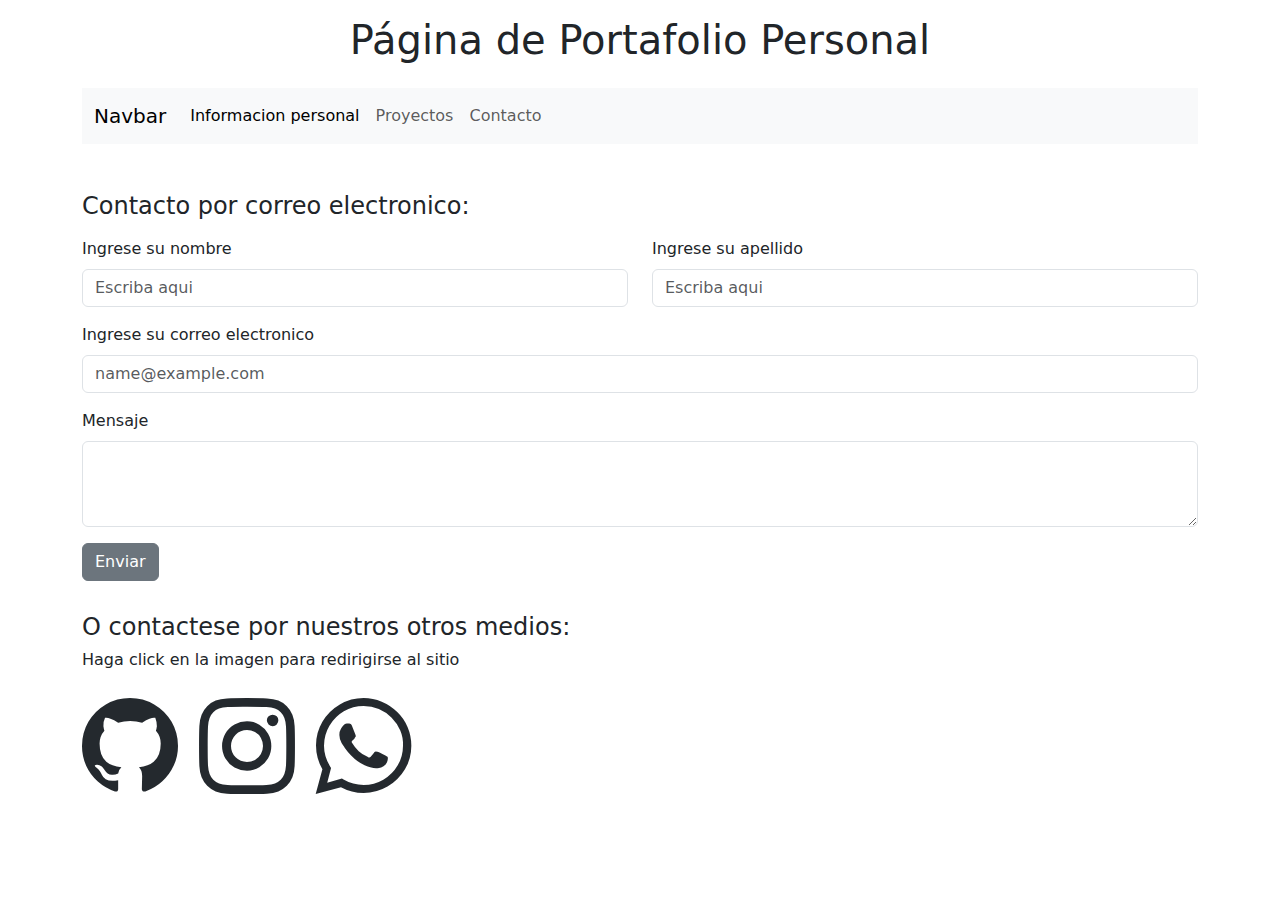
==== contacto.html @ 9cd0e183 "Subiendo a github pages y probando" ====
<!doctype html>
<html lang="en">
  <head>
    <meta charset="utf-8">
    <meta name="viewport" content="width=device-width, initial-scale=1">
    <title>Portfolio personal</title>
    <link rel="stylesheet" href="styles.css">
    <link rel="stylesheet" href=".\bootstrap\bootstrap.min.css">
    <link rel="stylesheet" href="https://cdn.jsdelivr.net/npm/bootstrap-icons@1.11.3/font/bootstrap-icons.min.css">
  </head>
  <body>
    <div class="container">
      <header>
        <h1>Página de Portafolio Personal</h1>
      </header>
      <nav class="navbar navbar-expand-lg bg-body-tertiary">
        <div class="container-fluid">
          <a class="navbar-brand" href="#">Navbar</a>
          <button class="navbar-toggler" type="button" data-bs-toggle="collapse" data-bs-target="#navbarNavAltMarkup" aria-controls="navbarNavAltMarkup" aria-expanded="false" aria-label="Toggle navigation">
            <span class="navbar-toggler-icon"></span>
          </button>
          <div class="collapse navbar-collapse" id="navbarNavAltMarkup">
            <div class="navbar-nav">
              <a class="nav-link active" aria-current="page" href=".\index.html">Informacion personal</a>
              <a class="nav-link" href=".\proyectos.html">Proyectos</a>
              <a class="nav-link" href=".\contacto.html">Contacto</a>
            </div>
          </div>
        </div>
      </nav>
      <section>
        <article>
          <h4 class="marginBottom">Contacto por correo electronico:</h4>
          <form action="https://formsubmit.co/axelmarting2002@gmail.com" method="POST">
            <div class="row">
              <div class="col">
                <label class="form-label">Ingrese su nombre</label>
                <input type="text" class="form-control" placeholder="Escriba aqui" aria-label="First name" name="name">
              </div>
              <div class="col marginBottom">
                <label class="form-label">Ingrese su apellido</label>
                <input type="text" class="form-control" placeholder="Escriba aqui" aria-label="Last name">
              </div>
              </div>
              <div class="mb-3">
                <label for="exampleFormControlInput1" class="form-label">Ingrese su correo electronico</label>
                <input type="email" class="form-control" id="exampleFormControlInput1" placeholder="name@example.com" name="email">
              </div>
              <div class="mb-3">
                <label for="exampleFormControlTextarea1" class="form-label">Mensaje</label>
                <textarea class="form-control" id="exampleFormControlTextarea1" rows="3" name="comments"></textarea>
            </div>
            <button type="submit" class="btn btn-secondary marginBottom">Enviar</button>
          </form>
        </article>
        <article>
          <div class="marginTop">
            <h4>O contactese por nuestros otros medios:</h4>
            <h6>Haga click en la imagen para redirigirse al sitio</h6>  
          </div>
          <div>
            <a href="https://github.com/Axelmarting" target="_blank" class="bi bi-github"></a>
            <a href="https://www.instagram.com/axeelgonzalez_/" target="_blank" class="bi bi-instagram"></a>
            <a href="https://wa.link/2manpf" target="_blank" class="bi bi-whatsapp"></a>
          </div>          
        </article>
      </section>
      <footer></footer>
    </div>

    <script src=".\bootstrap\bootstrap.min.js"></script>
  </body>
</html>
---- styles.css ----
header {
    text-align: center;
    /* text-decoration: underline; */
    margin-top: 1rem;
    margin-bottom: 1.5rem;
}

section {
    margin-top: 3rem;
}

/* ACA EMPIEZA EL INDEX */
#segundoArticulo{
    margin-top: 5rem;
}


#primerArticulo div {
    margin-top: 3rem;
}

#primerArticulo p {
    text-align: justify;
    max-width: 95%;
}

/* ACA EMPIEZA PROYECTOS */
#articuloProyectos {
    text-align: center;
}

/* ACA EMPIEZA CONTACTO */
.bi {
    font-size: 6rem; /* Cambio el tamaño del icono */
    color: #24292e; /* Cambio el color del icono */
    margin-right: 1rem;
}


/* Clases que se usan en todos */
.marginBottom{
    margin-bottom: 1rem;
}

.marginTop{
    margin-top: 1rem;
}
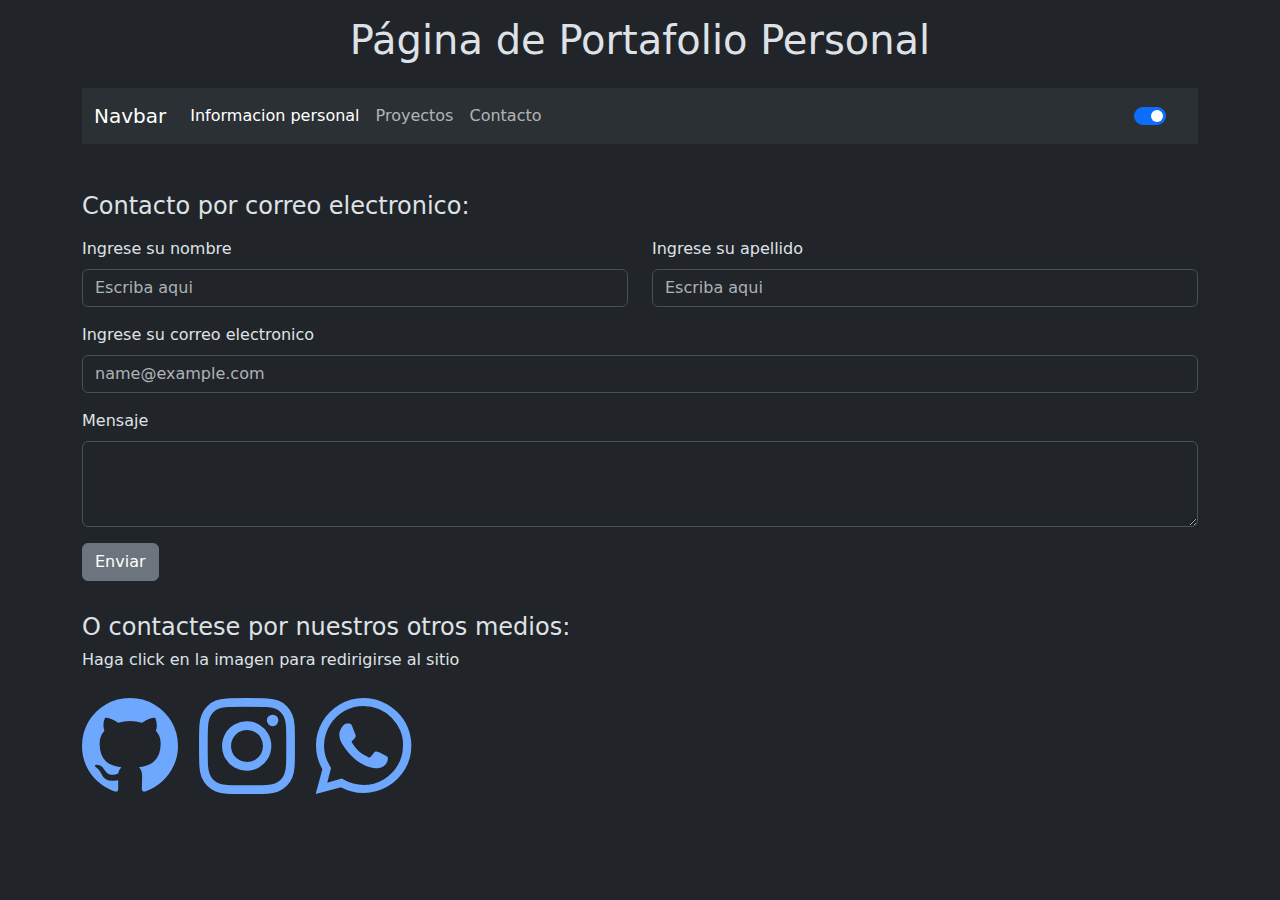
==== commit 868e1ad2: "empezando a agregar cambio de tema" ====
--- a/contacto.html
+++ b/contacto.html
@@ -8,7 +8,7 @@
     <link rel="stylesheet" href=".\bootstrap\bootstrap.min.css">
     <link rel="stylesheet" href="https://cdn.jsdelivr.net/npm/bootstrap-icons@1.11.3/font/bootstrap-icons.min.css">
   </head>
-  <body>
+  <body data-bs-theme="dark">
     <div class="container">
       <header>
         <h1>Página de Portafolio Personal</h1>
@@ -27,30 +27,43 @@
             </div>
           </div>
         </div>
+        <div class="form-check form-switch mx-4" id="boton">
+          <input
+            class="form-check-input p-2"
+            type="checkbox"
+            role="switch"
+            id="flexSwitchCheckChecked"
+            checked
+            onclick="cambioTema()"
+          />
+        </div>
       </nav>
       <section>
         <article>
           <h4 class="marginBottom">Contacto por correo electronico:</h4>
-          <form action="https://formsubmit.co/axelmarting2002@gmail.com" method="POST">
+          <form action="https://formsubmit.co/c97d87764a28847e267d45378d204c3b" method="POST">
             <div class="row">
               <div class="col">
                 <label class="form-label">Ingrese su nombre</label>
-                <input type="text" class="form-control" placeholder="Escriba aqui" aria-label="First name" name="name">
+                <input type="text" class="form-control" placeholder="Escriba aqui" aria-label="First name" name="Name">
               </div>
               <div class="col marginBottom">
                 <label class="form-label">Ingrese su apellido</label>
-                <input type="text" class="form-control" placeholder="Escriba aqui" aria-label="Last name">
+                <input type="text" class="form-control" placeholder="Escriba aqui" aria-label="Last name" name="Last name">
               </div>
               </div>
               <div class="mb-3">
                 <label for="exampleFormControlInput1" class="form-label">Ingrese su correo electronico</label>
-                <input type="email" class="form-control" id="exampleFormControlInput1" placeholder="name@example.com" name="email">
+                <input type="email" class="form-control" id="exampleFormControlInput1" placeholder="name@example.com" name="Email">
               </div>
               <div class="mb-3">
                 <label for="exampleFormControlTextarea1" class="form-label">Mensaje</label>
-                <textarea class="form-control" id="exampleFormControlTextarea1" rows="3" name="comments"></textarea>
+                <textarea class="form-control" id="exampleFormControlTextarea1" rows="3" name="Comments"></textarea>
             </div>
             <button type="submit" class="btn btn-secondary marginBottom">Enviar</button>
+            <input type="hidden" name="_next" value="https://axelmarting.github.io/pagina_portfolio_personal/contacto.html"> 
+            <!-- La linea de arriba es para que cuando se mande el mail me vuelva a la pag contacto -->
+            <input type="hidden" name="_autoresponse" value="Se le envian sus respuestas. Gracias por completar el formulario.">
           </form>
         </article>
         <article>
@@ -67,7 +80,7 @@
       </section>
       <footer></footer>
     </div>
-
+    <script src=".\funciones\dark-light-mode.js"></script>
     <script src=".\bootstrap\bootstrap.min.js"></script>
   </body>
 </html>--- a/styles.css
+++ b/styles.css
@@ -32,7 +32,7 @@
 /* ACA EMPIEZA CONTACTO */
 .bi {
     font-size: 6rem; /* Cambio el tamaño del icono */
-    color: #24292e; /* Cambio el color del icono */
+    /* color: #24292e;  */
     margin-right: 1rem;
 }
 
@@ -44,4 +44,5 @@
 
 .marginTop{
     margin-top: 1rem;
-}+}
+
